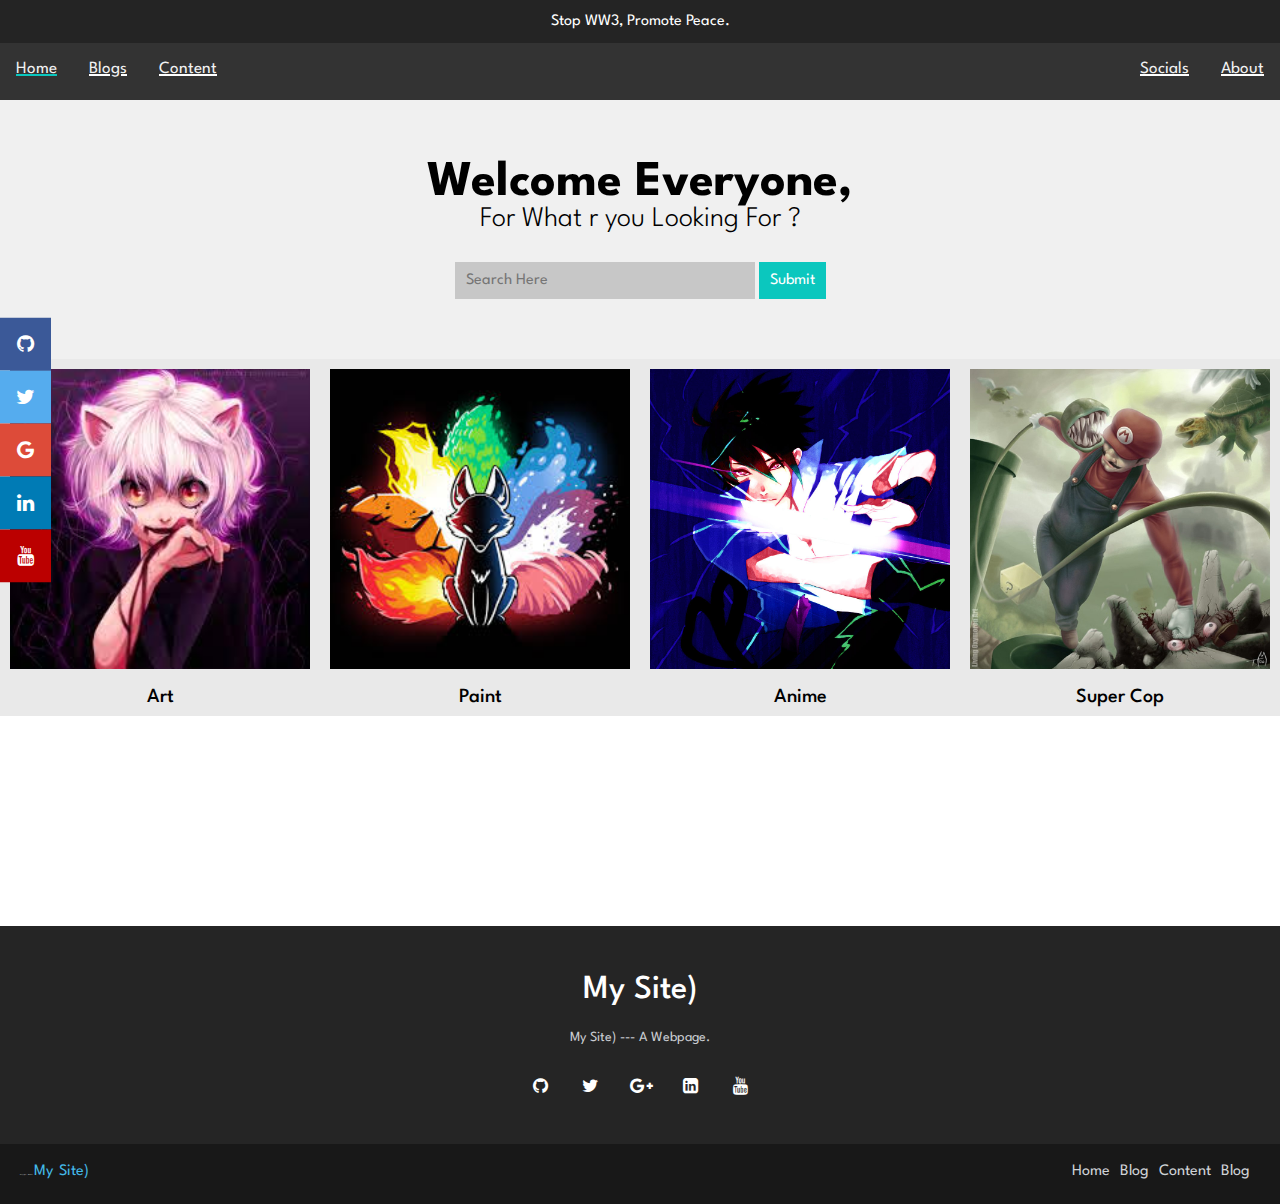
==== index.html @ cc86f7c4 "Add files via upload" ====
<!DOCTYPE html>
<html lang="en">
<head>
    <meta charset="UTF-8">
    <meta http-equiv="X-UA-Compatible" content="IE=edge">
    <meta name="viewport" content="width=device-width, initial-scale=1.0">
    <title>My Site)</title>
    <link rel="stylesheet" href="/css/style.css">
    <link rel="stylesheet" href="/css/style2.css">
    <link rel="stylesheet" href="/css/style3.css">
    <link rel="shortcut icon" href="/src/favicon-32x32.png" type="image/x-icon">
    <script src="/scripts/work.js"></script>
    

  <!--Bootstrap-->
  <link rel="stylesheet" href="https://cdnjs.cloudflare.com/ajax/libs/font-awesome/4.7.0/css/font-awesome.min.css">
  
<style>
/* width */
::-webkit-scrollbar {
  width: 10px;
}
/* Track */
::-webkit-scrollbar-track {
  background: #d8d8d8; 
}
/* Handle */
::-webkit-scrollbar-thumb {
  background: rgb(121, 121, 121); 
}
/* Handle on hover */
::-webkit-scrollbar-thumb:hover {
  background: rgb(90, 90, 90); 
}
</style>
</head>
<body>


  <div  class="alert-spcial">Stop WW3, Promote Peace.</div>


  <div class="icon-bar"> <!-- Style 2-->
    <a href="#" class="facebook"><i class="fa fa-github"></i></a> 
    <a href="#" class="twitter"><i class="fa fa-twitter"></i></a> 
    <a href="#" class="google"><i class="fa fa-google"></i></a> 
    <a href="#" class="linkedin"><i class="fa fa-linkedin"></i></a>
    <a href="#" class="youtube"><i class="fa fa-youtube"></i></a> 
  </div> <!-- Style 2 Ends-->
   

  <div class="topnav">
      <div class="topnav-centered">
        <a href="#home" class="active">Home</a>
      </div>
        <a href="#blogs">Blogs</a>
        <a href="#contect">Content</a>
      <div class="topnav-right">
        <a href="#socials">Socials</a>
        <a href="#about">About</a>
      </div>
  </div>


  <div id="Home" class="lobby">
    <h2>Welcome Everyone,</h2>
    <h3>For What r you Looking For ?</h3>
    <br>
    <br>
    <!--Make sure the form has the autocomplete function switched off:-->
    <form autocomplete="off" action="/action_page.php">
    <div class="autocomplete" style="width:300px;">
      <input id="myInput" type="text" name="myCountry" placeholder="Search Here">
    </div>
    <input type="submit">
    </form>
  </div>


  <div class="row">
    <div class="column">
      <img src="/src/001.jpg" alt="Nature" style="width:100%" onclick="myFunction(this);">
      <p>Art</p>
    </div>
    <div class="column">
      <img src="/src/002.jpg" alt="Snow" style="width:100%" onclick="myFunction(this);">
      <p>Paint</p>
    </div>
    <div class="column">
      <img src="/src/003.jpg" alt="Mountains" style="width:100%" onclick="myFunction(this);">
      <p>Anime</p>
    </div>
    <div class="column">
      <img src="/src/004.jpg" alt="Lights" style="width:100%" onclick="myFunction(this);">
      <p>Super  Cop</p>
    </div>
  </div>

  <br>
  <br>


  

  <br>
  <br>


  <footer>
    <div class="footer-content">
      <!--add all information -->
      <h3>My Site)</h3>
      <p>My Site) ---  A Webpage.</p>
      <ul class="socials">
        <li><a href="#"><i class="fa fa-github" id="colour-git"></i></a></li>
        <li><a href="#"><i class="fa fa-twitter" id="colour-twitter"></i></a></li>
        <li><a href="#"><i class="fa fa-google-plus" id="colour-google"></i></a></li>
        <li><a href="#"><i class="fa fa-linkedin-square" id="colour-linkedin"></i></a></li>
        <li><a href="#"><i class="fa fa-youtube" id="colour-youtube"></i></a></li>
     </ul>
  </div>
  <div class="footer-bottom">
    <!-- add all information -->
    <p>copyright &copy;2021 <a href="#">My Site)</a>  </p>
    <div class="footer-menu">
      <ul class="f-menu">
         <li><a href="#home">Home</a></li>
         <li><a href="#blog">Blog</a></li>
         <li><a href="#content">Content</a></li>
         <li><a href="">Blog</a></li>
      </ul>
     </div>
  </div>
  </footer>
  <!-- End -->


  <!-- Script Here -->
    <script>
     function myFunction(imgs) {
      var expandImg = document.getElementById("expandedImg");
      var imgText = document.getElementById("imgtext");
      expandImg.src = imgs.src;
      imgText.innerHTML = imgs.alt;
      expandImg.parentElement.style.display = "block";
    }
    </script>

  <!-- Script Here -->
    <script>
    function autocomplete(inp, arr) {
      /*the autocomplete function takes two arguments,
      the text field element and an array of possible autocompleted values:*/
      var currentFocus;
      /*execute a function when someone writes in the text field:*/
      inp.addEventListener("input", function(e) {
          var a, b, i, val = this.value;
          /*close any already open lists of autocompleted values*/
          closeAllLists();
          if (!val) { return false;}
          currentFocus = -1;
          /*create a DIV element that will contain the items (values):*/
          a = document.createElement("DIV");
          a.setAttribute("id", this.id + "autocomplete-list");
          a.setAttribute("class", "autocomplete-items");
          /*append the DIV element as a child of the autocomplete container:*/
          this.parentNode.appendChild(a);
          /*for each item in the array...*/
          for (i = 0; i < arr.length; i++) {
            /*check if the item starts with the same letters as the text field value:*/
            if (arr[i].substr(0, val.length).toUpperCase() == val.toUpperCase()) {
              /*create a DIV element for each matching element:*/
              b = document.createElement("DIV");
              /*make the matching letters bold:*/
              b.innerHTML = "<strong>" + arr[i].substr(0, val.length) + "</strong>";
              b.innerHTML += arr[i].substr(val.length);
              /*insert a input field that will hold the current array item's value:*/
              b.innerHTML += "<input type='hidden' value='" + arr[i] + "'>";
              /*execute a function when someone clicks on the item value (DIV element):*/
              b.addEventListener("click", function(e) {
                  /*insert the value for the autocomplete text field:*/
                  inp.value = this.getElementsByTagName("input")[0].value;
                  /*close the list of autocompleted values,
                  (or any other open lists of autocompleted values:*/
                  closeAllLists();
              });
              a.appendChild(b);
            }
          }
      });
      /*execute a function presses a key on the keyboard:*/
      inp.addEventListener("keydown", function(e) {
          var x = document.getElementById(this.id + "autocomplete-list");
          if (x) x = x.getElementsByTagName("div");
          if (e.keyCode == 40) {
            /*If the arrow DOWN key is pressed,
            increase the currentFocus variable:*/
            currentFocus++;
            /*and and make the current item more visible:*/
            addActive(x);
          } else if (e.keyCode == 38) { //up
            /*If the arrow UP key is pressed,
            decrease the currentFocus variable:*/
            currentFocus--;
            /*and and make the current item more visible:*/
            addActive(x);
          } else if (e.keyCode == 13) {
            /*If the ENTER key is pressed, prevent the form from being submitted,*/
            e.preventDefault();
            if (currentFocus > -1) {
              /*and simulate a click on the "active" item:*/
              if (x) x[currentFocus].click();
            }
          }
      });
      function addActive(x) {
        /*a function to classify an item as "active":*/
        if (!x) return false;
        /*start by removing the "active" class on all items:*/
        removeActive(x);
        if (currentFocus >= x.length) currentFocus = 0;
        if (currentFocus < 0) currentFocus = (x.length - 1);
        /*add class "autocomplete-active":*/
        x[currentFocus].classList.add("autocomplete-active");
      }
      function removeActive(x) {
        /*a function to remove the "active" class from all autocomplete items:*/
        for (var i = 0; i < x.length; i++) {
          x[i].classList.remove("autocomplete-active");
        }
      }
      function closeAllLists(elmnt) {
        /*close all autocomplete lists in the document,
        except the one passed as an argument:*/
        var x = document.getElementsByClassName("autocomplete-items");
        for (var i = 0; i < x.length; i++) {
          if (elmnt != x[i] && elmnt != inp) {
            x[i].parentNode.removeChild(x[i]);
          }
        }
      }
      /*execute a function when someone clicks in the document:*/
      document.addEventListener("click", function (e) {
          closeAllLists(e.target);
      });
    }
    
    /*An array containing all the country names in the world:*/
    var countries = ["Afghanistan","Albania","Algeria","Andorra","Angola","Anguilla","Antigua & Barbuda","Argentina","Armenia","Aruba","Australia","Austria","Azerbaijan","Bahamas","Bahrain","Bangladesh","Barbados","Belarus","Belgium","Belize","Benin","Bermuda","Bhutan","Bolivia","Bosnia & Herzegovina","Botswana","Brazil","British Virgin Islands","Brunei","Bulgaria","Burkina Faso","Burundi","Cambodia","Cameroon","Canada","Cape Verde","Cayman Islands","Central Arfrican Republic","Chad","Chile","China","Colombia","Congo","Cook Islands","Costa Rica","Cote D Ivoire","Croatia","Cuba","Curacao","Cyprus","Czech Republic","Denmark","Djibouti","Dominica","Dominican Republic","Ecuador","Egypt","El Salvador","Equatorial Guinea","Eritrea","Estonia","Ethiopia","Falkland Islands","Faroe Islands","Fiji","Finland","France","French Polynesia","French West Indies","Gabon","Gambia","Georgia","Germany","Ghana","Gibraltar","Greece","Greenland","Grenada","Guam","Guatemala","Guernsey","Guinea","Guinea Bissau","Guyana","Haiti","Honduras","Hong Kong","Hungary","Iceland","India","Indonesia","Iran","Iraq","Ireland","Isle of Man","Israel","Italy","Jamaica","Japan","Jersey","Jordan","Kazakhstan","Kenya","Kiribati","Kosovo","Kuwait","Kyrgyzstan","Laos","Latvia","Lebanon","Lesotho","Liberia","Libya","Liechtenstein","Lithuania","Luxembourg","Macau","Macedonia","Madagascar","Malawi","Malaysia","Maldives","Mali","Malta","Marshall Islands","Mauritania","Mauritius","Mexico","Micronesia","Moldova","Monaco","Mongolia","Montenegro","Montserrat","Morocco","Mozambique","Myanmar","Namibia","Nauro","Nepal","Netherlands","Netherlands Antilles","New Caledonia","New Zealand","Nicaragua","Niger","Nigeria","North Korea","Norway","Oman","Pakistan","Palau","Palestine","Panama","Papua New Guinea","Paraguay","Peru","Philippines","Poland","Portugal","Puerto Rico","Qatar","Reunion","Romania","Russia","Rwanda","Saint Pierre & Miquelon","Samoa","San Marino","Sao Tome and Principe","Saudi Arabia","Senegal","Serbia","Seychelles","Sierra Leone","Singapore","Slovakia","Slovenia","Solomon Islands","Somalia","South Africa","South Korea","South Sudan","Spain","Sri Lanka","St Kitts & Nevis","St Lucia","St Vincent","Sudan","Suriname","Swaziland","Sweden","Switzerland","Syria","Taiwan","Tajikistan","Tanzania","Thailand","Timor L'Este","Togo","Tonga","Trinidad & Tobago","Tunisia","Turkey","Turkmenistan","Turks & Caicos","Tuvalu","Uganda","Ukraine","United Arab Emirates","United Kingdom","United States of America","Uruguay","Uzbekistan","Vanuatu","Vatican City","Venezuela","Vietnam","Virgin Islands (US)","Yemen","Zambia","Zimbabwe"];
    
    /*initiate the autocomplete function on the "myInput" element, and pass along the countries array as possible autocomplete values:*/
    autocomplete(document.getElementById("myInput"), countries);
    </script>  
    
</body>
</html>
---- css/style.css ----
@import url('https://fonts.googleapis.com/css2?family=League+Spartan:wght@100;300;600&display=swap');

:root {
  font-size: 16px;
}
*{
  margin: 0;
  padding: 0;
  box-sizing: border-box;
  font-family: 'League Spartan', sans-serif;
}
*::selection{
    color: rgb(231, 126, 143);
}
.alert-spcial{
  position: fixed;
  width: 100%;
  top: 0%;
  overflow: hidden;
  color: white;
  background-color: rgb(36, 36, 36);
  padding: 0.875rem 0rem;
  text-align: center;
  animation:glowing-red 5s linear 2s infinite alternate;;
}
@keyframes glowing-red {
  from {color: red;}
  to {color: whitesmoke;}
}
/* Add a black background color to the top navigation */
.topnav {
  padding: 10px 0px 20px 0px;
  /* position: relative; */
  background-color: #333;
  overflow: hidden;
  margin: 42px 0px;
}
/* Style the links inside the navigation bar */
.topnav a {
  float: left;
  color: #f2f2f2;
  text-align: center;
  padding: 0.575rem 1rem;
  font-size: 1.063rem;
  text-decoration: underline solid white 2px;
}
/* Change the color of links on hover */
.topnav a:hover {
  transform: scale(1.4);
  text-decoration: underline solid rgb(0, 255, 242) 2px;
}
/* Add a color to the active/current link */
.topnav a.active {
    text-decoration: underline solid rgb(11, 199, 190) 2px;
}
/* Centered section inside the top navigation */
.topnav-centered a {
  color: #f2f2f2;
  text-align: center;
  padding: 0.575rem 1rem;
  font-size: 1.063rem;
  text-decoration: underline solid white 2px;
}
/* Right-aligned section inside the top navigation */
.topnav-right {
  float: right;
}
/* Responsive navigation menu - display links on top of each other instead of next to each other (for mobile devices) */
@media screen and (max-width: 600px) {
.topnav a, .topnav-right {
    float: none;
    display: block;
  }
.topnav-centered a {
    position: relative;
    top: 0;
    left: 0;
    transform: none;
}
}
.lobby{
    margin-top: -3rem;
    align-items: center;
    text-align: center;
    background-color: rgb(240, 240, 240);
    padding: 3.75rem 0rem;
    
}
.lobby h2{
  font-size: 3.125rem;
  font-weight: 700;
  animation-duration: 1.5s;
  animation-name: slidein;
}
.lobby h2:hover{
  transform: scale(1.2);
}
.lobby h3{
  font-size: 1.775rem;
  font-weight: 300;
  animation-duration: 2.5s;
  animation-name: slidein;
}
.autocomplete {
  /* position: relative; */
  display: inline-block;
}
input {
  border: 1px solid transparent;
  background-color: #000000;
  padding: 0.625rem;
  font-size: 1rem;
} 
input[type=text] {
    background-color: #c7c7c7;
    width: 100%;
} 
input[type=submit] {
    background-color: rgb(11, 199, 190);
    color: #fff;
    cursor: pointer;
} 
input[type=submit]:hover{
    color: #303030;
    background-color: rgb(13, 233, 222);
}
.autocomplete-items {
    position: absolute;
    border: 1px solid #d4d4d4;
    border-bottom: none;
    border-top: none;
    z-index: 99;
    /*position the autocomplete items to be the same width as the container:*/
    top: 100%;
    left: 0;
    right: 0;
} 
.autocomplete-items div {
    padding: 0.625rem;
    cursor: pointer;
    background-color: rgb(226, 226, 226); 
    border-bottom: 1px solid #d4d4d4; 
} 
/*when hovering an item:*/
  .autocomplete-items div:hover {
    background-color: #e9e9e9; 
}
  /*when navigating through the items using the arrow keys:*/
.autocomplete-active {
    background-color: rgb(11, 199, 190) !important; 
    color: #ffffff; 
}
.row{
  background-color: rgb(233, 233, 233);
}
.column {
  float: left;
  width: 25%;
  padding: 0.625rem;
} 
  /* Style the images inside the grid */
.column img {
    opacity: 1; 
    cursor: pointer; 
} 
.column p{
    text-align: center;
    padding-top: 0.938rem;
    font-size: 1.25rem;
    font-weight: 500;
}
.column p:hover{
  transform: scale(1.3); 
  text-decoration: underline solid rgb(11, 199, 190) 2px;
}
/* Clear floats after the columns */
.row:after {
    content: "";
    display: table;
    clear: both;
} 
 /* The expanding image container */
  .container {
    position: relative;
    display: none;
} 
  /* Expanding image text */
#imgtext {
    position: absolute;
    bottom: 0.938rem;
    left: 0.938rem;
    color: white;
    font-size: 1.25rem;
}
  /* Closable button inside the expanded image */
.closebtn {
    position: absolute;
    top: 0.625rem;
    right: 0.938rem;
    color: white;
    font-size: 2.188rem;
    cursor: pointer;
}
#colour-git:hover{
  color: #3B5998;
}
#colour-twitter:hover{
  color: #55ACEE;;
}
#colour-google:hover{
  color: #dd4b39;
}
#colour-linkedin:hover{
  color: #007bb5;
}
#colour-youtube:hover{
  color: #bb0000;
}
---- css/style2.css ----
.icon-bar {
    position: fixed;
    top: 50%;
    -webkit-transform: translateY(-50%);
    -ms-transform: translateY(-50%);
    transform: translateY(-50%);
}  
.icon-bar a {
    display: block;
    text-align: center;
    padding: 1rem;
    transition: all 0.3s ease;
    color: white;
    font-size: 1.25rem;
}  
.icon-bar a:hover {
    background-color: rgb(121, 121, 121);
}  
.facebook {
    background: #3B5998;
    color: white;
}  
.twitter {
    background: #55ACEE;
    color: white;
}  
.google {
    background: #dd4b39;
    color: white;
}
.linkedin {
    background: #007bb5;
    color: white;
} 
.youtube {
    background: #bb0000;
    color: white;
}
.content {
    margin-left: 4.688rem;
    font-size: 2.438rem;
}


footer{
    bottom: 0;
    left: 0;
    right: 0;
    background: rgb(37, 37, 37);
    height: auto;
    width: 100vw;
    padding-top: 2.5rem;
    color: #fff;
    margin-top: 9.375rem;
}
.footer-content{
    display: flex;
    align-items: center;
    justify-content: center;
    flex-direction: column;
    text-align: center;
}
.footer-content h3{
    font-size: 2.1rem;
    font-weight: 500;
    text-transform: capitalize;
    line-height: 3rem;
}
.footer-content p{
    max-width: 31.25rem;
    margin: 0.625rem auto;
    line-height: 1.75rem;
    font-size: 0.875rem;
    color: #cacdd2;
}
.socials{
    list-style: none;
    display: flex;
    align-items: center;
    justify-content: center;
    margin: 1rem 0 3rem 0;
}
.socials li{
    margin: 0 0.625rem;
}
.socials a{
    text-decoration: none;
    color: #fff;   
    padding: 0.313rem;
    border-radius: 50%;
}
.socials a i{
    font-size: 1.1rem;
    width: 1.25rem;
    transition: color .4s ease;
}
.socials a:hover i{
    color: rgb(207, 207, 207);
}
.footer-bottom{
    background: rgb(24, 24, 24);
    width: 100vw;
    padding: 1.25rem;
    padding-bottom: 2.5rem;
    text-align: center;
}
.footer-bottom p{
    float: left;
    font-size: 0.0875rem;
    word-spacing: 0.125rem;
    text-transform: capitalize;
}
 .footer-bottom p a{
   color:#44bae8;
   font-size: 1rem;
   text-decoration: none;
}
 .footer-bottom span{
     text-transform: uppercase;
     opacity: .4;
     font-weight: 200;
}
.footer-menu{
    float: right;
}
.footer-menu ul{
    display: flex;
}
.footer-menu ul li{
  padding-right: 0.625rem;
  display: block;
}
.footer-menu ul li a{
    color: #cfd2d6;
    text-decoration: none;
} 
.footer-menu ul li a:hover{
    color: #27bcda;
}
@media (max-width:500px) {
    .footer-menu ul{
      display: flex;
      margin-top: 10px;
      margin-bottom: 20px;
}
}

@keyframes slidein {
    from {
      margin-left: 100%;
      width: 300%;
    }
    to {
      margin-left: 0%;
      width: 100%;
    }
}
---- css/style3.css ----
@import url('https://fonts.googleapis.com/css2?family=Inconsolata:wght@300&display=swap');
.show-panel{
    margin-top: 24px;
    padding: 16px 0px 16px 0px;
    text-align: center;
    margin-left: auto;
    margin-right: auto;
    background-color: rgb(161, 252, 255);
}
.show-panel h3{
    font-size: 40px;
}
.show-panel h3:hover{
    color:  rgba(0, 152, 172, 0.466);
}
.show-panel h4{
    font-size: 25px;
}
.flip-card {
    background-color: transparent;
    width: 300px;
    height: 300px;
    perspective: 1000px;
    margin-left: auto;
    margin-right: auto;
} 
.flip-card-inner {
    position: relative;
    width: 100%;
    height: 100%;
    text-align: center;
    transition: transform 0.6s;
    transform-style: preserve-3d;
    box-shadow: 0 4px 8px 0 rgba(0,0,0,0.2);
}
.flip-card:hover .flip-card-inner {
    transform: rotateY(180deg);
} 
.flip-card-front, .flip-card-back {
    position: absolute;
    width: 100%;
    height: 100%;
    -webkit-backface-visibility: hidden;
    backface-visibility: hidden;
}
.flip-card-front {
    background-color: #bbb;
    color: black;
}
.flip-card-back {
    margin-top: 0px;
    margin-bottom: 0px;
    text-align: center;
    background-color: #b1b1b1;
    color: white;
    transform: rotateY(180deg);
}
.flip-card-back h1{
    margin-top: 40px;
    margin-bottom: auto;
    text-align: center;
}
.zipbox a{
    overflow: hidden;
    position: relative;
    display: inline-block;
}
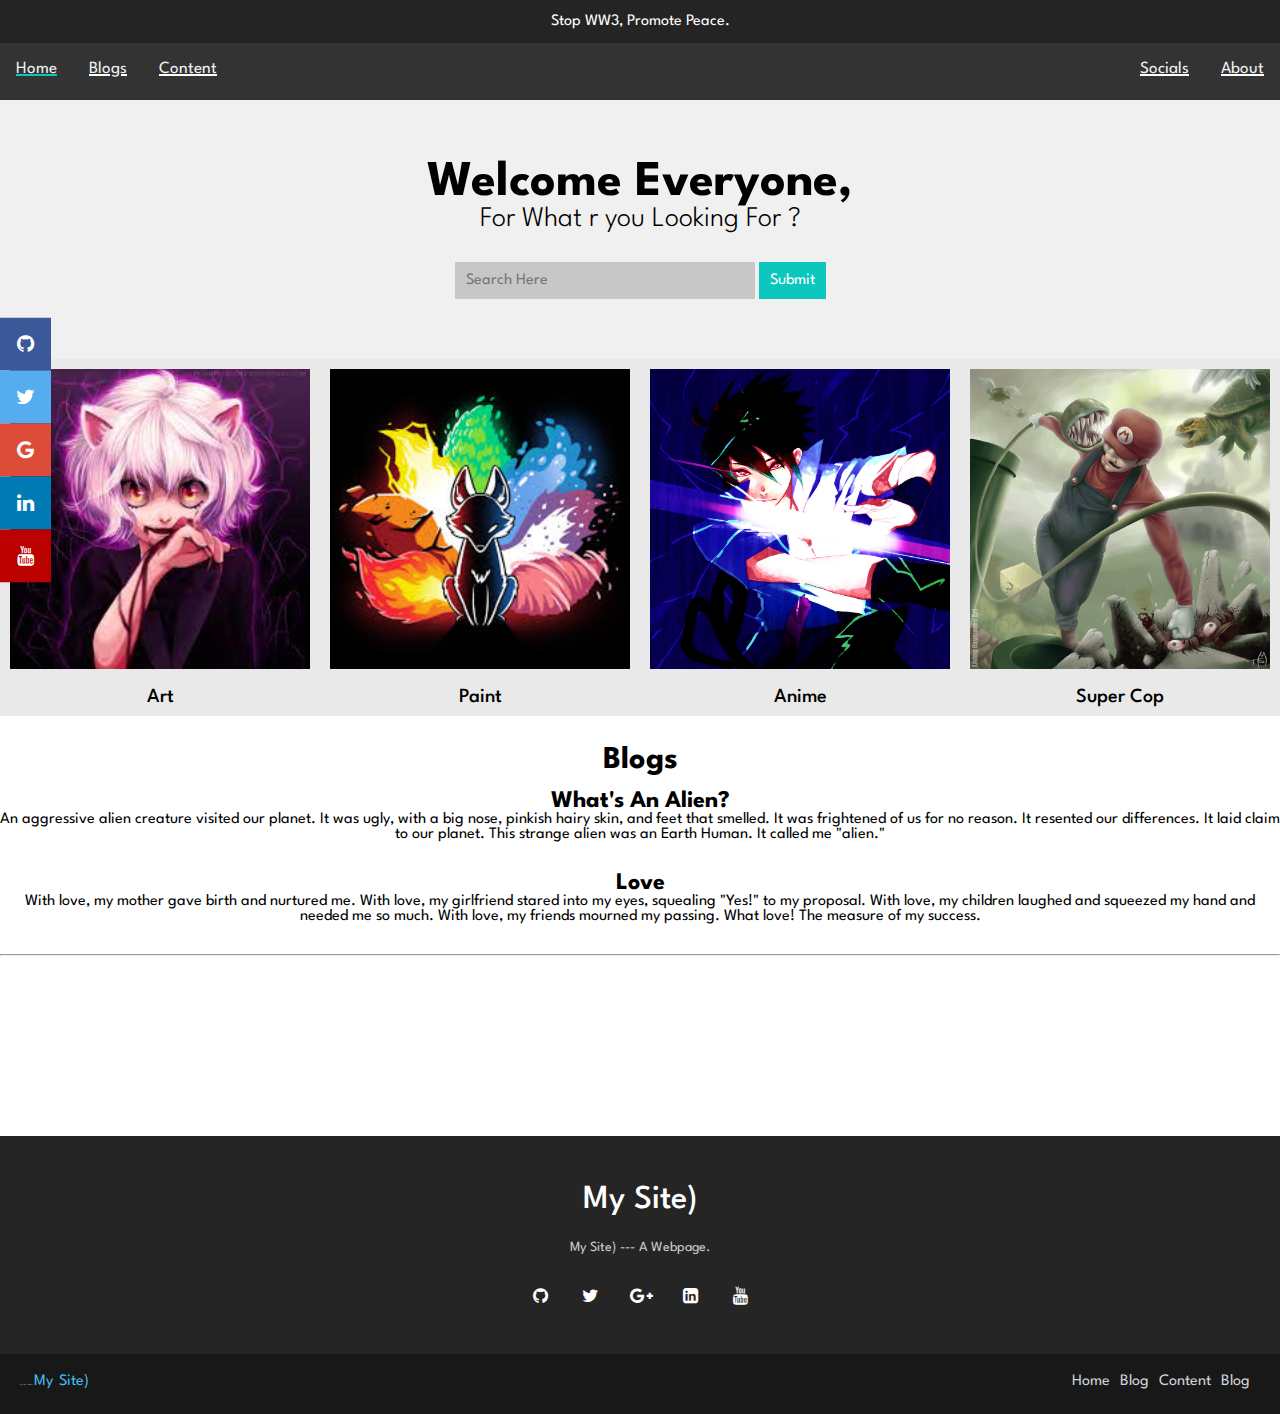
==== commit 8ebb023d: "Modified" ====
--- a/index.html
+++ b/index.html
@@ -99,11 +99,38 @@
   <br>
   <br>
 
+  <div class="sec-lobby">
+    <h1>Blogs</h1>
+    <br>
+    <div class="block">
+      <div>
+        <h2>What's An Alien?</h2>
+        <p>An aggressive alien creature visited our planet.
+          It was ugly, with a big nose, pinkish hairy skin, and feet that smelled. It was frightened of us for no reason. It resented our differences. It laid claim to our planet.      
+          This strange alien was an Earth Human.       
+          It called me "alien."</p>
+      </div>
+      <div>
+        <br>
+        <br>
+        <h2>Love</h2>
+        <p>With love, my mother gave birth and nurtured me.
+          With love, my girlfriend stared into my eyes, squealing "Yes!" to my proposal.        
+          With love, my children laughed and squeezed my hand and needed me so much.        
+          With love, my friends mourned my passing.        
+          What love! The measure of my success.     </p>
+      </div>
+    </div>
+  </div>
+  <br>
+  <br>
+
+  <hr>
+
+  <br>
+  <br>
 
   
-
-  <br>
-  <br>
 
 
   <footer>
--- a/css/style3.css
+++ b/css/style3.css
@@ -66,5 +66,8 @@
     display: inline-block;
 }
 
+.sec-lobby{
+    text-align: center;
+}
 
  